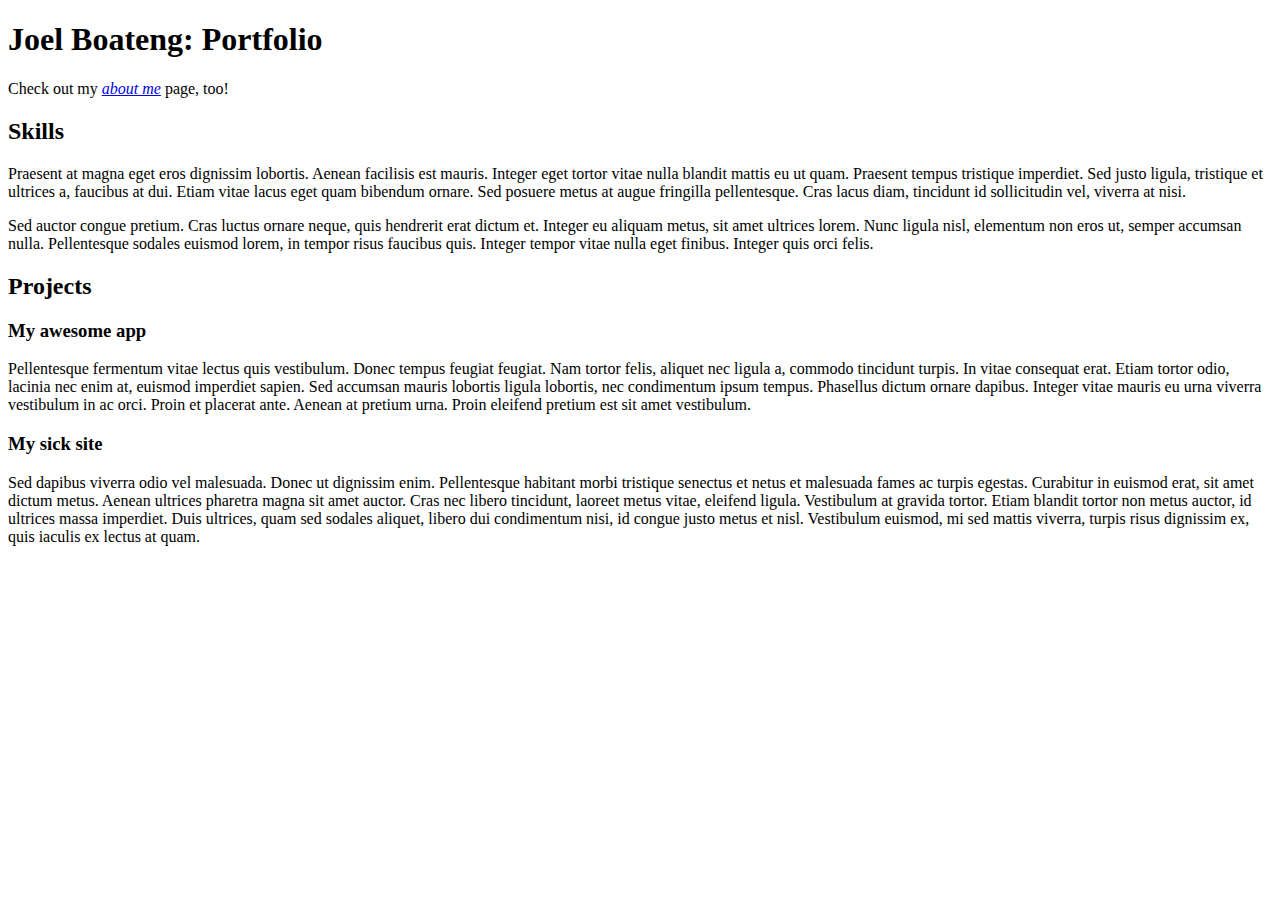
==== portfolio.html @ 37227d1e "Update names in portfolio and index" ====
<!DOCTYPE html>
<html lang="en">
  <head>
    <meta charset="UTF-8" />
    <meta name="viewport" content="width=device-width, initial-scale=1.0" />
    <link rel="stylesheet" href="./styles/main.css" />
    <title>Portfolio</title>
  </head>
  <body>
    <h1>Joel Boateng: Portfolio</h1>

    <nav>
      <p>
        Check out my <a href="./index.html"><em>about me</em></a> page, too!
      </p>
    </nav>

    <section>
      <h2>Skills</h2>

      <p>
        Praesent at magna eget eros dignissim lobortis. Aenean facilisis est
        mauris. Integer eget tortor vitae nulla blandit mattis eu ut quam.
        Praesent tempus tristique imperdiet. Sed justo ligula, tristique et
        ultrices a, faucibus at dui. Etiam vitae lacus eget quam bibendum
        ornare. Sed posuere metus at augue fringilla pellentesque. Cras lacus
        diam, tincidunt id sollicitudin vel, viverra at nisi.
      </p>

      <p>
        Sed auctor congue pretium. Cras luctus ornare neque, quis hendrerit erat
        dictum et. Integer eu aliquam metus, sit amet ultrices lorem. Nunc
        ligula nisl, elementum non eros ut, semper accumsan nulla. Pellentesque
        sodales euismod lorem, in tempor risus faucibus quis. Integer tempor
        vitae nulla eget finibus. Integer quis orci felis.
      </p>
    </section>

    <section>
      <h2>Projects</h2>

      <div class="project">
        <h3>My awesome app</h3>

        <p>
          Pellentesque fermentum vitae lectus quis vestibulum. Donec tempus
          feugiat feugiat. Nam tortor felis, aliquet nec ligula a, commodo
          tincidunt turpis. In vitae consequat erat. Etiam tortor odio, lacinia
          nec enim at, euismod imperdiet sapien. Sed accumsan mauris lobortis
          ligula lobortis, nec condimentum ipsum tempus. Phasellus dictum ornare
          dapibus. Integer vitae mauris eu urna viverra vestibulum in ac orci.
          Proin et placerat ante. Aenean at pretium urna. Proin eleifend pretium
          est sit amet vestibulum.
        </p>
      </div>

      <div class="project">
        <h3>My sick site</h3>

        <p>
          Sed dapibus viverra odio vel malesuada. Donec ut dignissim enim.
          Pellentesque habitant morbi tristique senectus et netus et malesuada
          fames ac turpis egestas. Curabitur in euismod erat, sit amet dictum
          metus. Aenean ultrices pharetra magna sit amet auctor. Cras nec libero
          tincidunt, laoreet metus vitae, eleifend ligula. Vestibulum at gravida
          tortor. Etiam blandit tortor non metus auctor, id ultrices massa
          imperdiet. Duis ultrices, quam sed sodales aliquet, libero dui
          condimentum nisi, id congue justo metus et nisl. Vestibulum euismod,
          mi sed mattis viverra, turpis risus dignissim ex, quis iaculis ex
          lectus at quam.
        </p>
      </div>
    </section>
  </body>
</html>
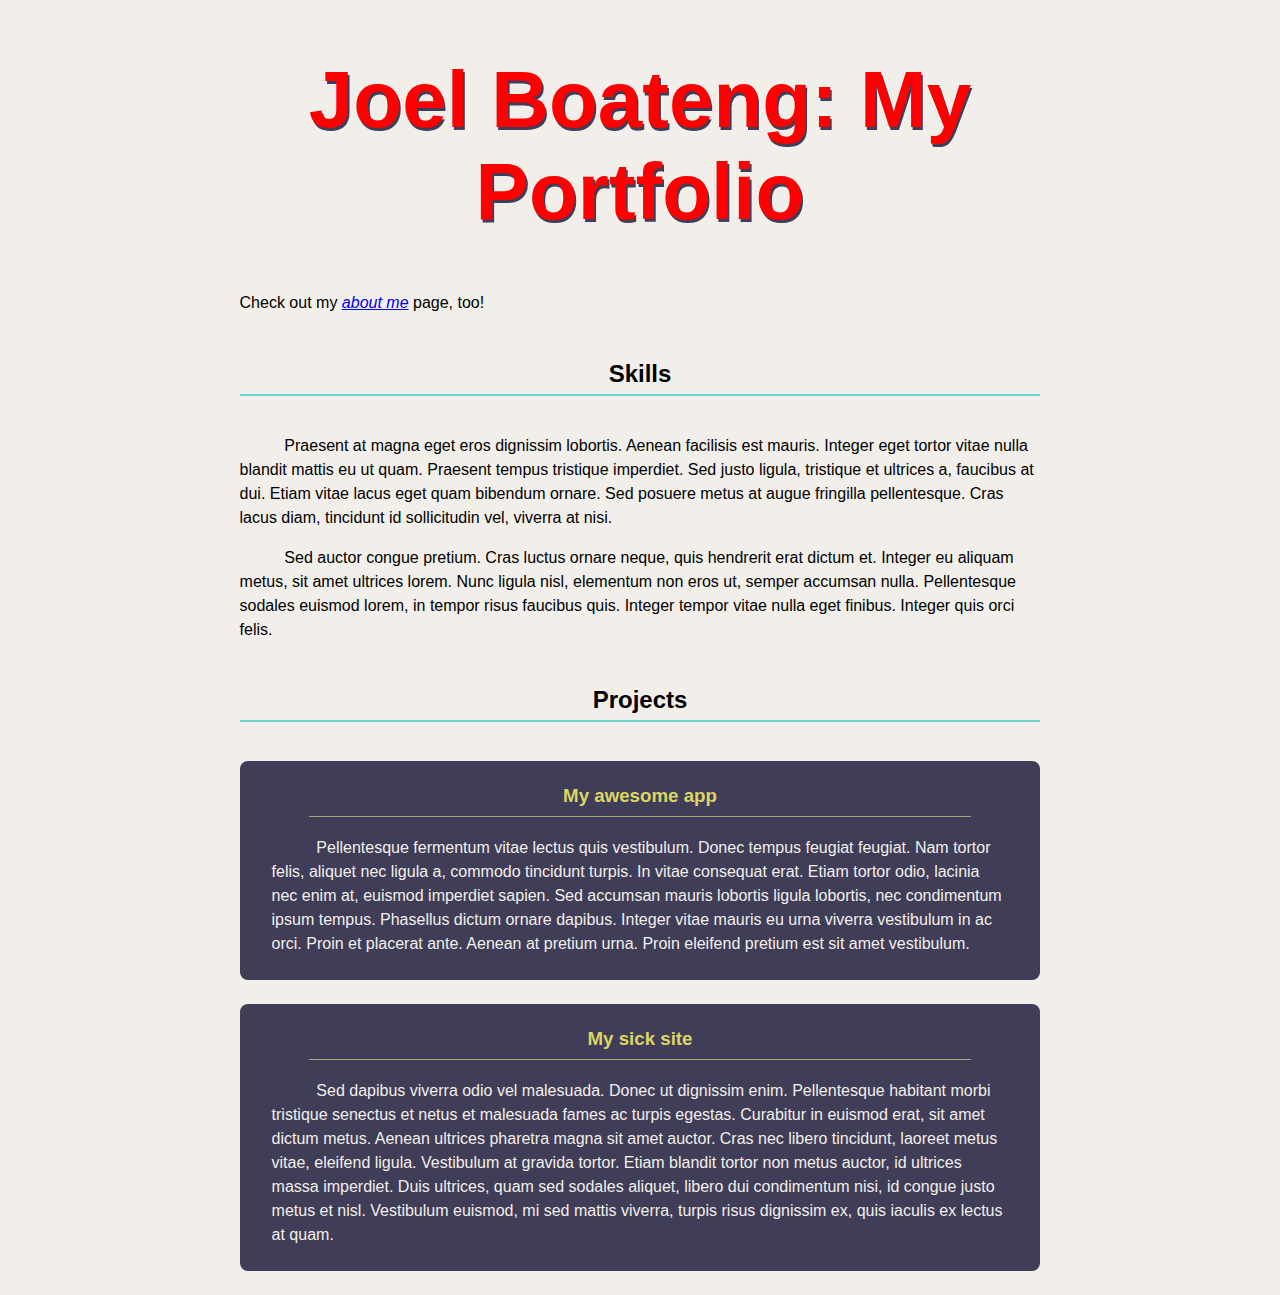
==== commit c22841e8: "Modified text on portfolio page" ====
--- a/portfolio.html
+++ b/portfolio.html
@@ -7,7 +7,7 @@
     <title>Portfolio</title>
   </head>
   <body>
-    <h1>Joel Boateng: Portfolio</h1>
+    <h1>Joel Boateng: My Portfolio</h1>
 
     <nav>
       <p>
--- a/styles/main.css
+++ b/styles/main.css
@@ -0,0 +1,60 @@
+/*
+ * https://coolors.co/f2efea-fc7753-66d7d1-403d58-dbd56e
+ *
+ * #F2EFEA - Isabelline
+ * #FC7753 - Coral
+ * #66D7D1 - Tiffany Blue
+ * #403D58 - English Violet
+ * #DBD56E - Straw
+ */
+
+:root {
+    font-family: sans-serif;
+    background-color: #F2EFEA;
+    color: black;
+}
+
+body {
+    max-width: 90ch;
+    margin: 0 auto;
+    line-height: 1.5;
+}
+
+h1, h2, h3 {
+    text-align: center;
+    line-height: normal;
+}
+
+h1 {
+    font-size: 5em;
+    font-weight: 900;
+    text-shadow: 0.02em 0.04em #403D58;
+    color: red;
+}
+
+h2 {
+    border-bottom: 0.1em solid #66D7D1;
+    padding: 0.25em;
+    margin: 1.6em 0;
+}
+
+section p {
+    text-indent: 2.8em;
+}
+
+.project {
+    background-color: #403D58;
+    color: #F2EFEA;
+    padding: 0.5em 2em;
+    border-radius: 0.5em;
+    margin-bottom: 1.5em;
+}
+
+.project h3 {
+    color: #DBD563;
+    margin-top: 1rem;
+    margin-left: 2em;
+    margin-right: 2em;
+    border-bottom: 0.1em solid #a6a57a;
+    padding-bottom: 0.5em;
+}
